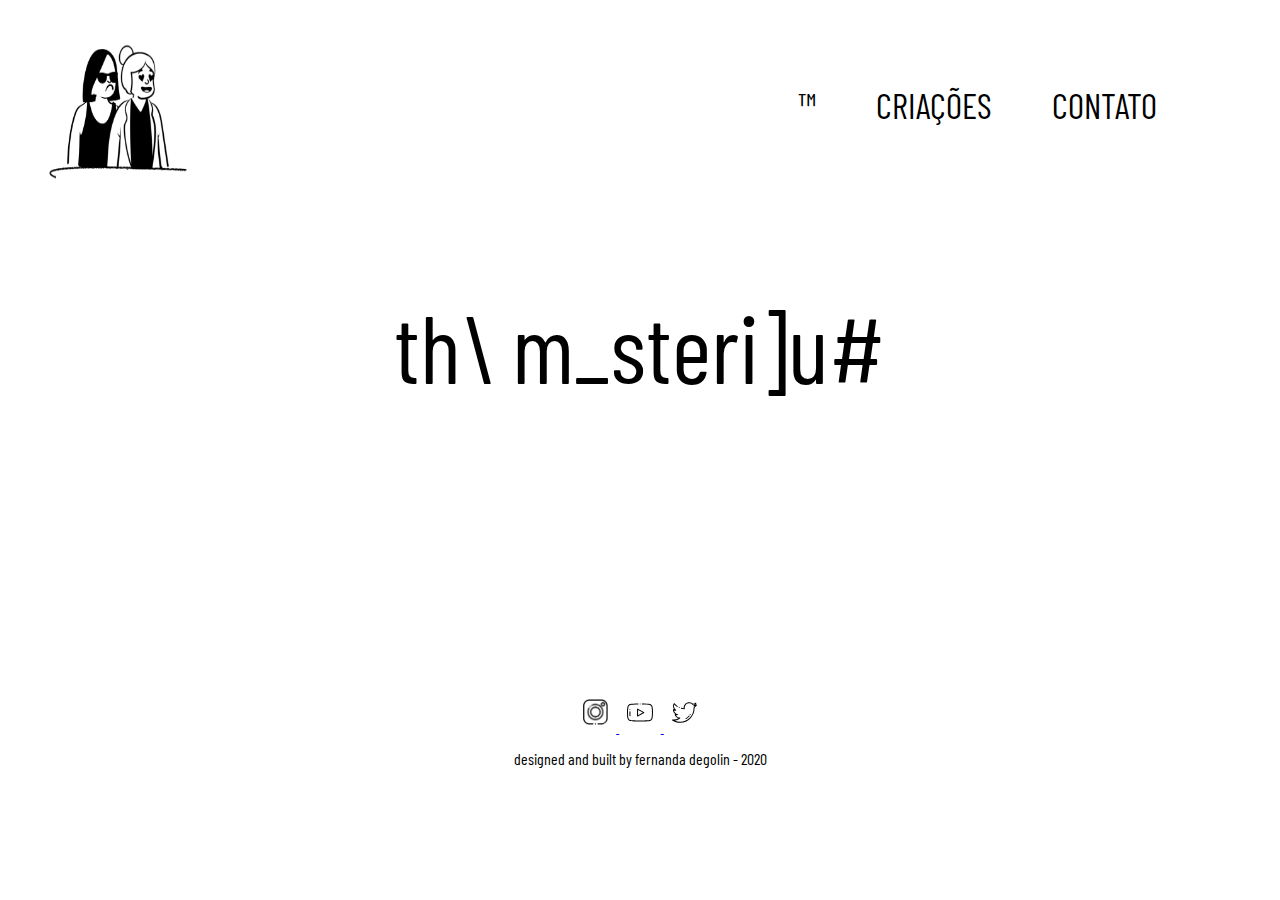
==== index.html @ 8566c4c4 "Update index.html" ====
<!DOCTYPE html>
<html lang="en">

<head>
    <meta charset="UTF-8">
    <meta name="viewport" content="width=device-width, initial-scale=1.0">
    <link rel="shortcut icon" href="./src/assets/logo.png" />
    <title>TM</title>

    <link rel="stylesheet" href="./src/css/reset.css">
    <link rel="stylesheet" href="./src/css/style.css">
    <link href="https://fonts.googleapis.com/css?family=Barlow+Condensed&display=swap" rel="stylesheet">
</head>

<body>
    <!-- MENU -->
    <header>

        <div class="logo">
            <a href="https://www.instagram.com/themysterious.art" target="_blank">
                <img src="./src/assets/img/logo1.001.png"></a>
        </div>

        <input type="checkbox" id="bt_menu">
        <label for="bt_menu">&#9776</label>

        <nav class="menu">
            <ul>
                <li> <a href="tm.html">™</a></li>
                <li> <a href="criacoes.html">criações</a></li>
                <li> <a href="contato.html">contato</a></li>
            </ul>
        </nav>

    </header>

    <main>

        <div class="text"></div>

    </main>

    <footer>
        <section>
            <div class="social">
                <a href="https://www.instagram.com/themysterious.art/" target="_blank">
                    <img src="./src/assets/img/instagram.png" alt="Logotipo instagram">
                </a>

                <a href="https://www.youtube.com/channel/UCtvetCwo2bCr_idqPzcJiWQ?view_as=subscriber" target="_blank">
                    <img src="./src/assets/img/youtube.svg" alt="Logotipo youtube">
                </a>

                <a href="https://twitter.com/tm__art" target="_blank">
                    <img src="./src/assets/img/twitter.svg" alt="Logotipo twitter">
                </a>
            </div>
        </section>

        </section>
            <div class="copy">
                 <p>designed and built by <a href="https://www.instagram.com/fernandadegolin" target="_blank">fernanda degolin - 2020</a> </p>
            </div>
        </section>

    </footer>


    <!-- JS -->
    <script src="./src/js/script.js"></script>

</body>

</html>
---- src/css/style.css ----
/* .pagina index */

body{
        font-family: 'Barlow Condensed', sans-serif;
}

#bt_menu, label{
        display: none;
}

.logo img{
        position: absolute;
        width: 11%;
        height: 17%;
        margin: 0 3em;
        top: 2em;
}

nav{ 
        position: absolute;
        top: 0.5em;
        right: 1.5em;
        font-size: 2.2em;
        margin: 2em;  
        

}

	nav li{
		display: inline;
	        margin: 0 0 0 1.5em;
		color: black;
	}

	nav a { 
                text-decoration: none;
                text-transform: uppercase;
                color: black;
        }
        
        nav a:hover {
               color: black;
                text-shadow: 1px 1px white, -1px -1px #444
        }

        #btnResponsivo{
                display: none;
        }

.text{
        margin: 2em;
        font-size: 6em;
        text-align: center;
        padding: 1.1em;        
}


/* .footer */
.social{
        text-align: center;
        margin: auto;
        width: 50%;
}

        .social img{
                width: 4%;
                margin: 0.5em;
                padding: ;
        }


.copy{
    text-align: center;
    padding: 1em;
}

        .copy a{
                color: black;
                text-decoration: none;
        }



/* .pagina contato */
.podcast{
    display: grid;
    margin: 12em 5em;
   
}



/* .responsivo index*/
@media screen and (max-width: 480px){

        label[for="bt_menu"]{
                font-size: 2em;
                display: block;
                width: auto;
                text-align: right;
                margin: 1.5em 2em;
                cursor: pointer;
                visibility: visible;
        }

        #bt_menu:checked ~ .menu{
                margin-left: 0;
        }

        .menu{
                display: none;
        }
       /*  .menu ul{
                display: grid;
                font-size: .5em;
                text-align: right;
                position: absolute;
                transition: all .4s;

        } */


        .logo img{
                width: 18%;
                height: 10%;
        }

        .text{
                font-size: 3em;
                text-align: center;
                margin: 3em auto;
        }

        .social img{
                width: 13%;
                margin: 1em;
        }
        
}



@media (min-width: 412){
        .right .section {
                border-top: 1px solid #cacaca;
                padding-top: 9px;
                padding-bottom: 50px;
                width: 100%;

}
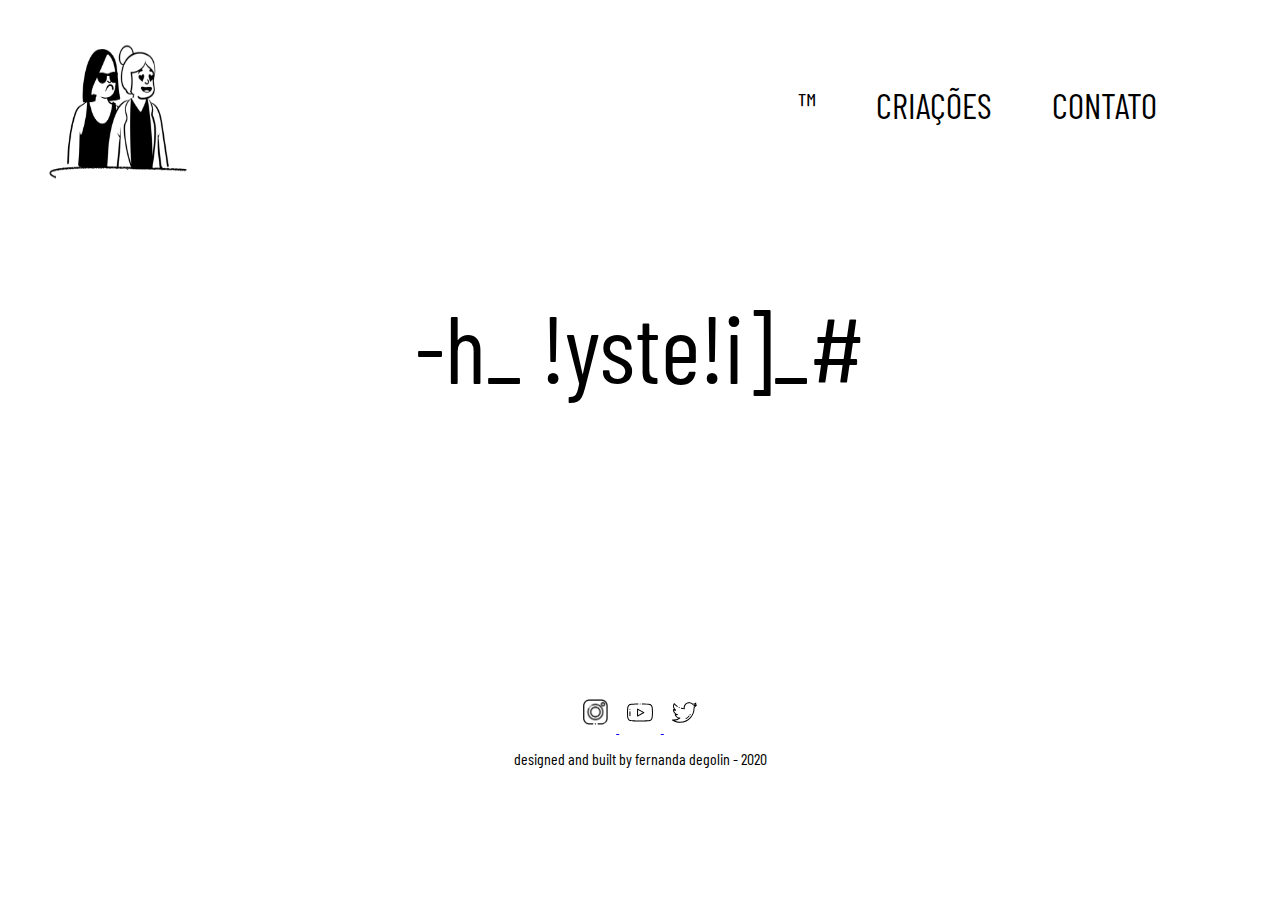
==== commit bd3b1c32: "Update index.html" ====
--- a/index.html
+++ b/index.html
@@ -13,7 +13,6 @@
 </head>
 
 <body>
-    <!-- MENU -->
     <header>
 
         <div class="logo">
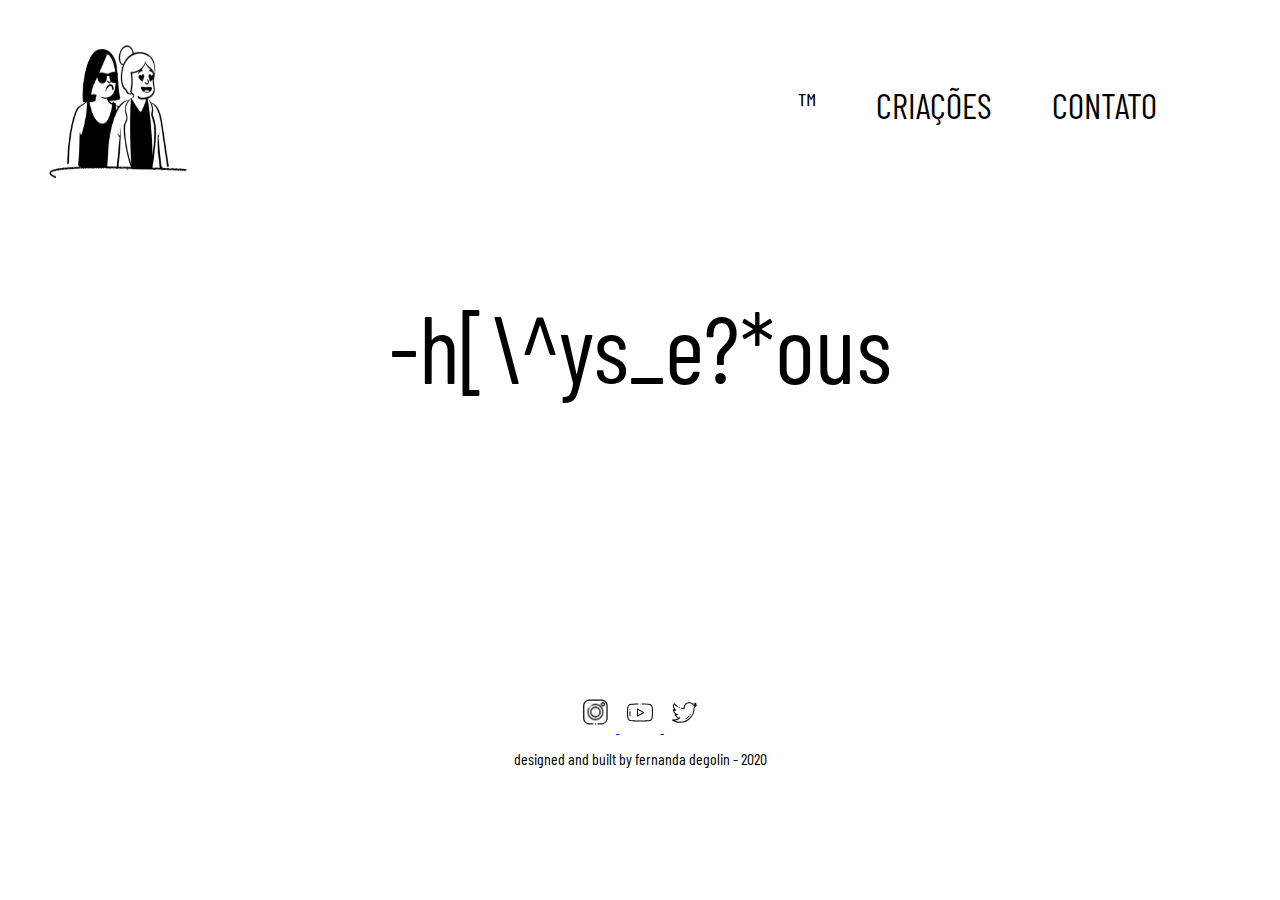
==== commit e7ed8e22: "Update index.html" ====
--- a/index.html
+++ b/index.html
@@ -14,7 +14,6 @@
 
 <body>
     <header>
-
         <div class="logo">
             <a href="https://www.instagram.com/themysterious.art" target="_blank">
                 <img src="./src/assets/img/logo1.001.png"></a>
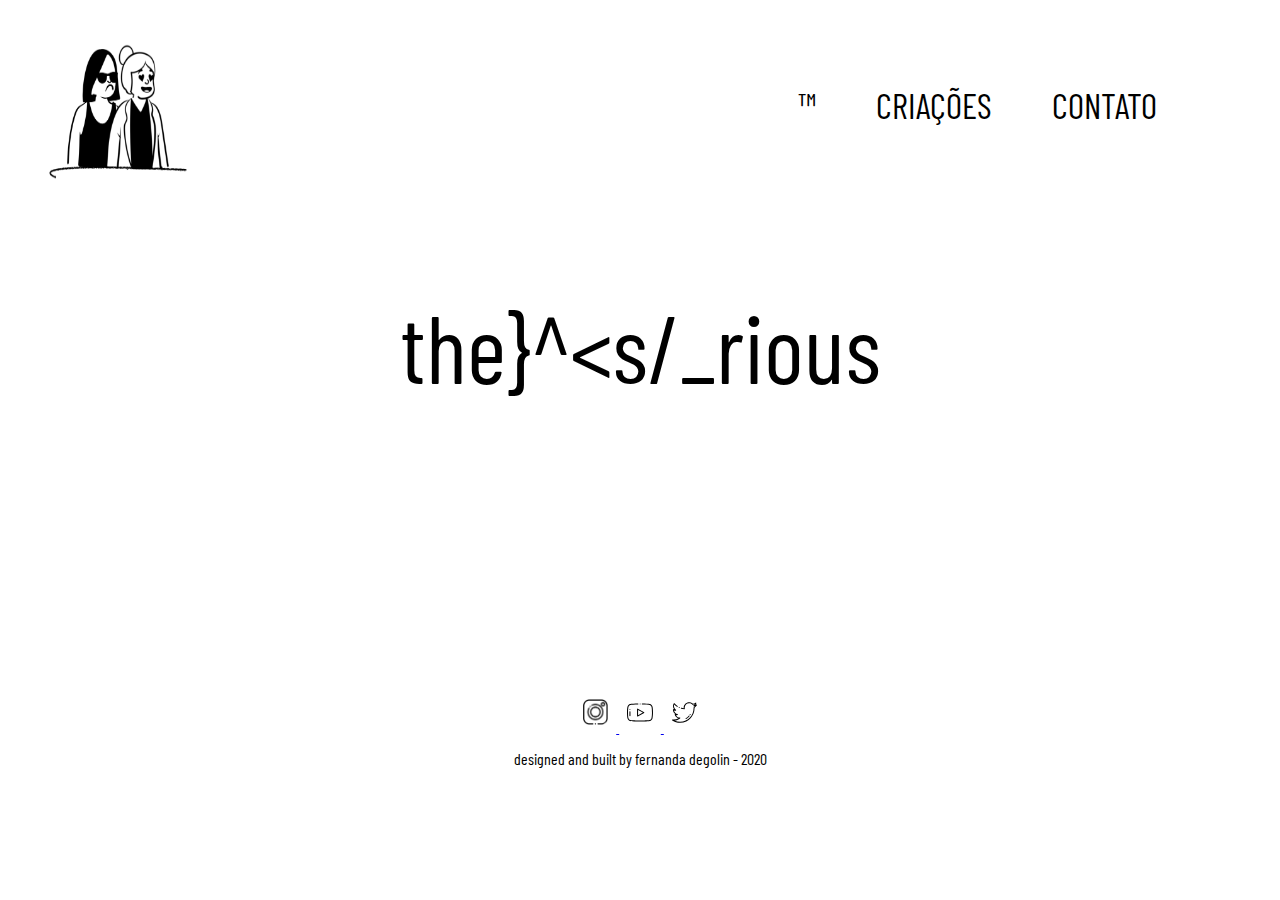
==== commit 9638aaa4: "Update index.html" ====
--- a/index.html
+++ b/index.html
@@ -29,7 +29,6 @@
                 <li> <a href="contato.html">contato</a></li>
             </ul>
         </nav>
-
     </header>
 
     <main>
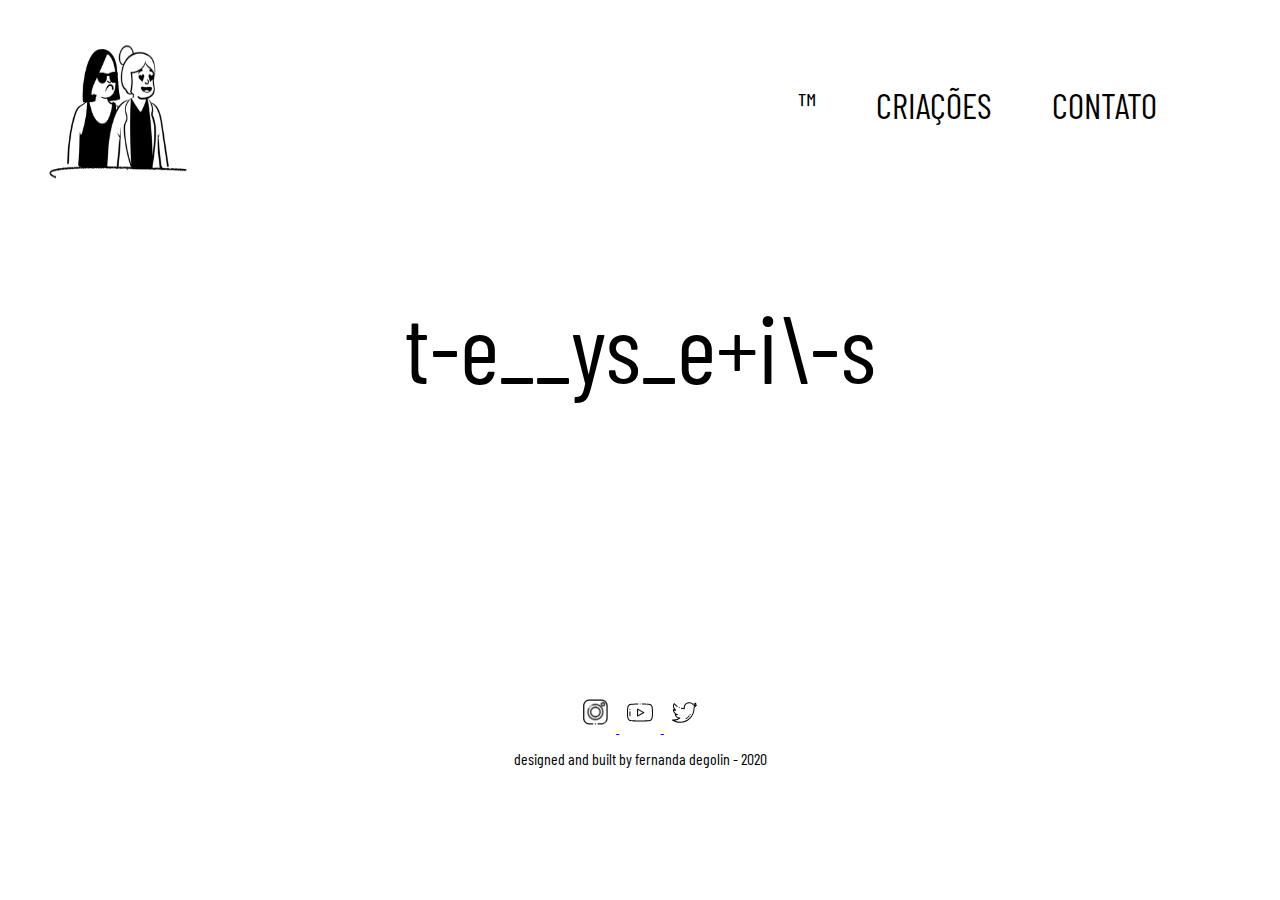
==== commit d99bd725: "Update index.html" ====
--- a/index.html
+++ b/index.html
@@ -32,7 +32,6 @@
     </header>
 
     <main>
-
         <div class="text"></div>
 
     </main>
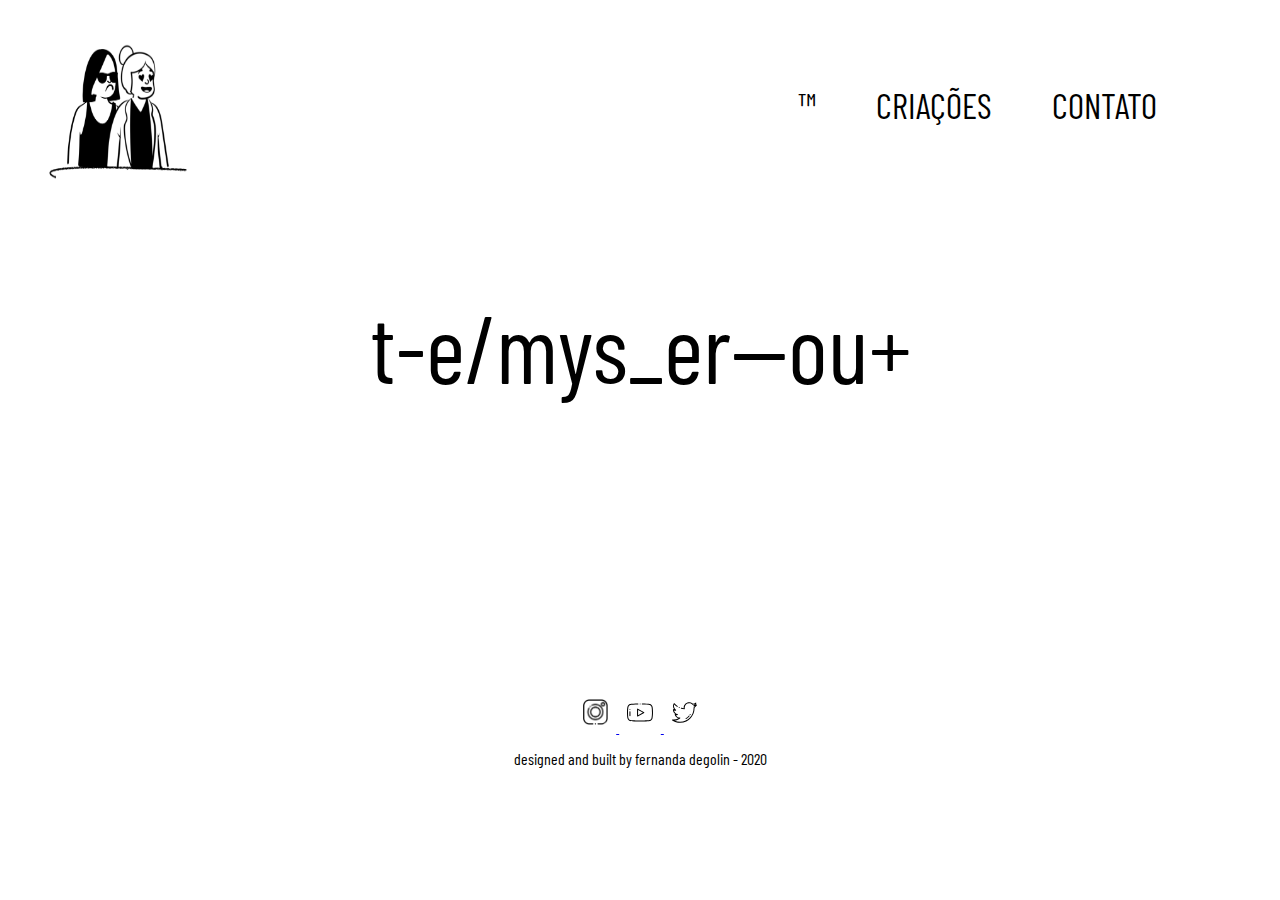
==== commit f807f389: "Update index.html" ====
--- a/index.html
+++ b/index.html
@@ -33,7 +33,6 @@
 
     <main>
         <div class="text"></div>
-
     </main>
 
     <footer>
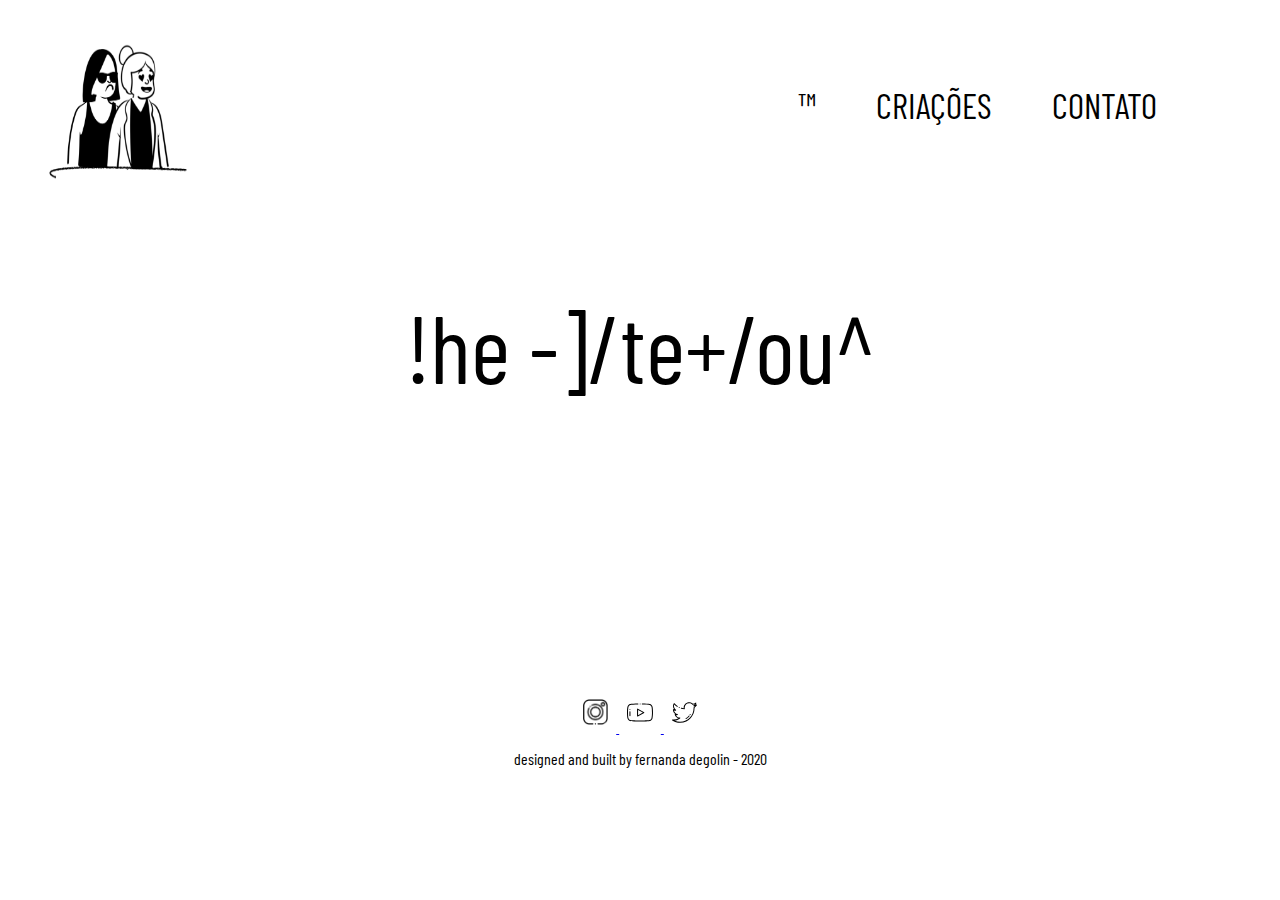
==== commit 7575862c: "Update index.html" ====
--- a/index.html
+++ b/index.html
@@ -57,7 +57,6 @@
                  <p>designed and built by <a href="https://www.instagram.com/fernandadegolin" target="_blank">fernanda degolin - 2020</a> </p>
             </div>
         </section>
-
     </footer>
 
 
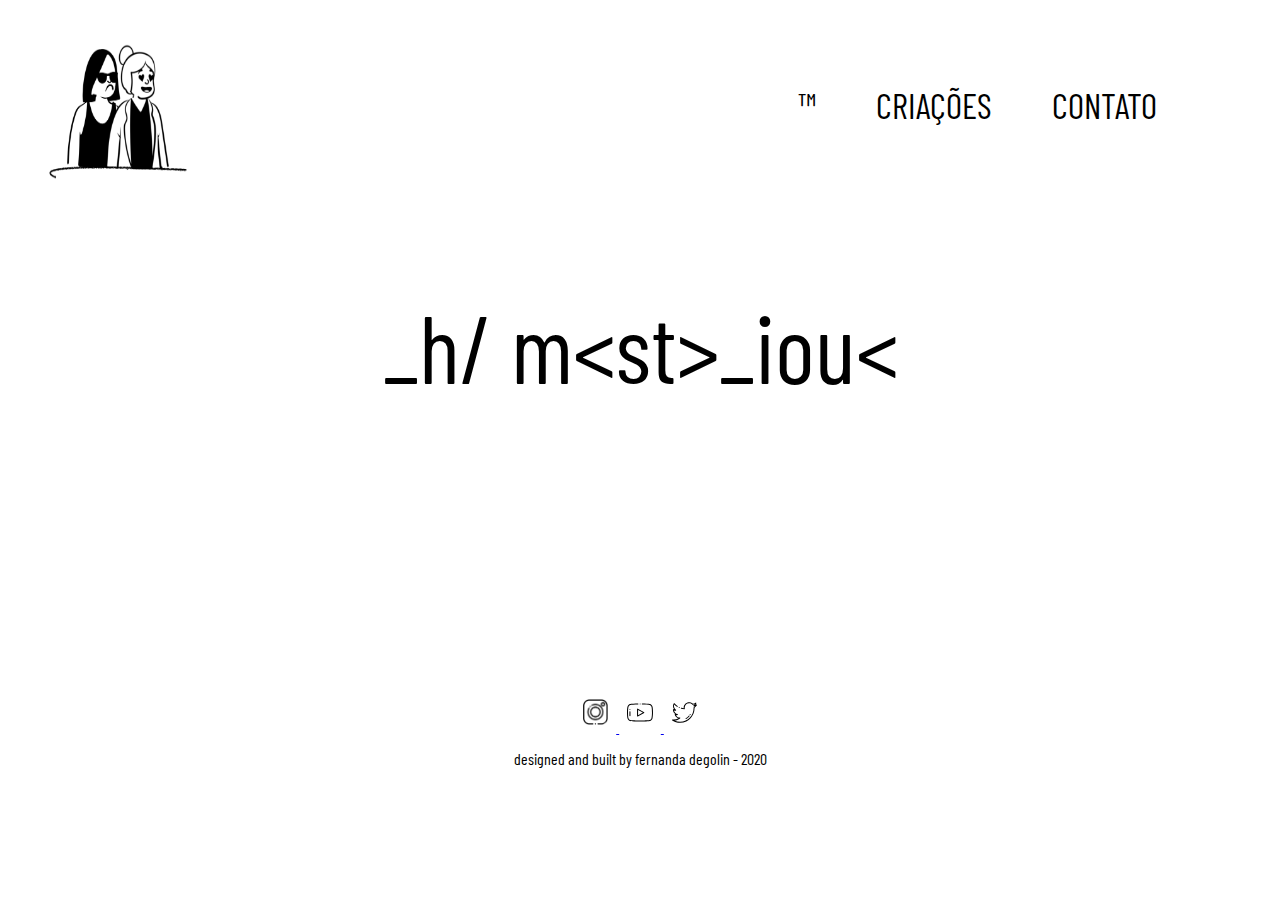
==== commit 30c1930b: "Update index.html" ====
--- a/index.html
+++ b/index.html
@@ -59,10 +59,7 @@
         </section>
     </footer>
 
-
     <!-- JS -->
     <script src="./src/js/script.js"></script>
-
 </body>
-
 </html>
